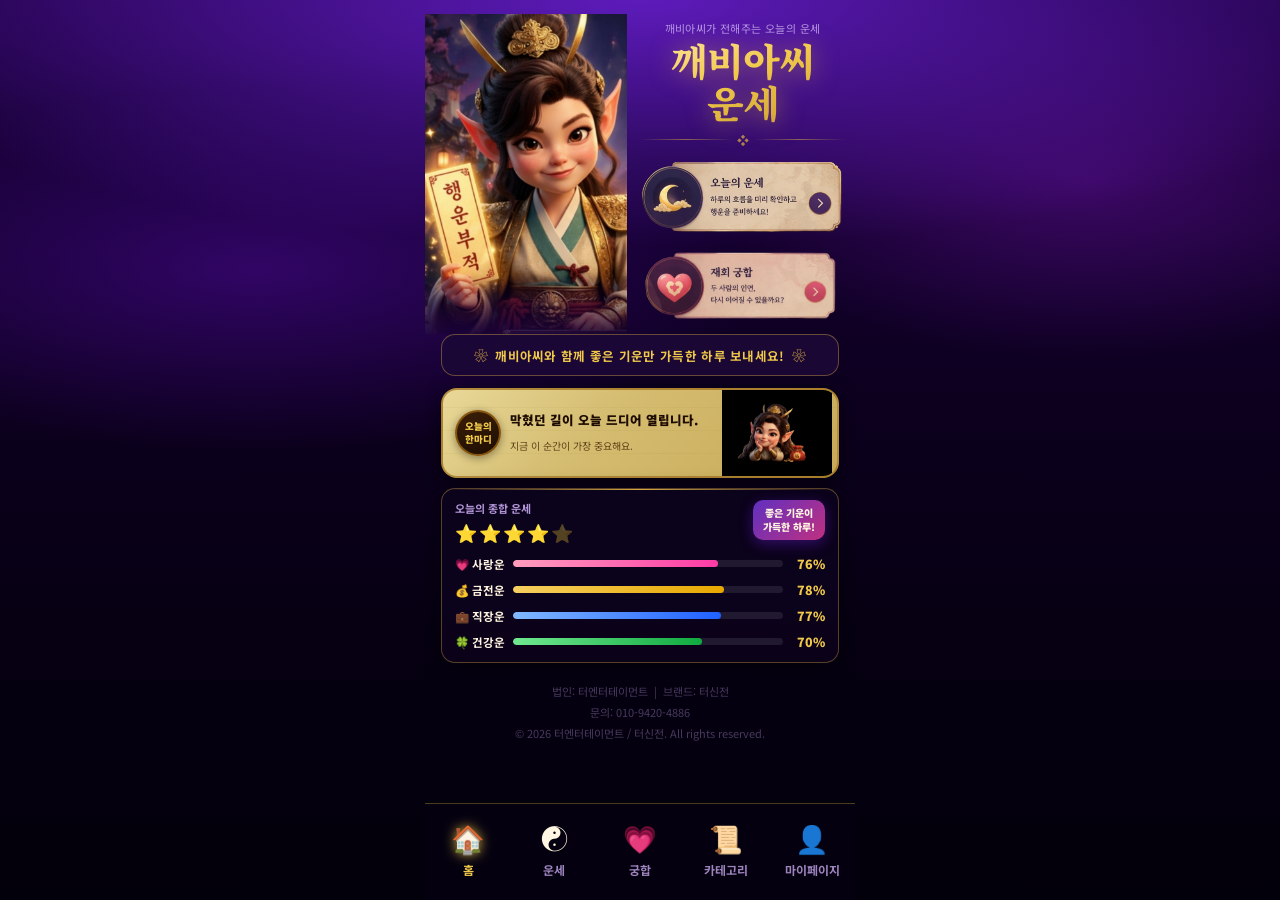
==== index.html @ cf0fb37c "Update index.html" ====
<!doctype html>
<html lang="ko">
<head>
  <link rel="manifest" href="/manifest.json">
  <meta name="theme-color" content="#15002e">
  <meta name="mobile-web-app-capable" content="yes">
  <meta name="apple-mobile-web-app-capable" content="yes">
  <meta name="apple-mobile-web-app-title" content="깨비아씨">
  <meta name="apple-mobile-web-app-status-bar-style" content="black-translucent">
  <link rel="apple-touch-icon" href="/icon-192.png">
  <script>if('serviceWorker'in navigator){window.addEventListener('load',()=>navigator.serviceWorker.register('/sw.js'));}</script>
  <meta charset="UTF-8">
  <meta name="viewport" content="width=device-width,initial-scale=1.0">
  <title>깨비아씨 운세</title>
  <link href="https://fonts.googleapis.com/css2?family=Noto+Serif+KR:wght@700;900&family=Noto+Sans+KR:wght@400;500;700;900&display=swap" rel="stylesheet">
  <style>
    *{box-sizing:border-box;margin:0;padding:0;-webkit-tap-highlight-color:transparent}
    body{font-family:'Noto Sans KR',sans-serif;color:#fff5e0;min-height:100vh;overflow-x:hidden;background:radial-gradient(ellipse 120% 50% at 50% 0%,rgba(100,30,200,0.9) 0%,transparent 55%),radial-gradient(ellipse 80% 40% at 20% 30%,rgba(80,10,160,0.5) 0%,transparent 50%),radial-gradient(ellipse 60% 40% at 85% 20%,rgba(120,20,180,0.4) 0%,transparent 50%),linear-gradient(180deg,#1e0040 0%,#140030 20%,#0c001e 45%,#060012 70%,#02000a 100%);}
    .app{max-width:430px;margin:0 auto;min-height:100vh;padding-bottom:80px;position:relative;overflow:hidden}

    /* 상단바 */
    .topbar{display:flex;justify-content:space-between;align-items:center;padding:14px 18px 0;position:relative;z-index:20;}
    .topbar-center{position:absolute;left:50%;transform:translateX(-50%);color:rgba(212,168,64,0.75);font-size:20px}
    .tbtn{width:42px;height:42px;border-radius:50%;border:1.5px solid rgba(212,168,64,0.5);background:rgba(20,0,45,0.55);display:flex;align-items:center;justify-content:center;font-size:17px;cursor:pointer;position:relative;backdrop-filter:blur(10px);}
    .notif-dot{position:absolute;top:5px;right:5px;width:9px;height:9px;background:#e0308a;border-radius:50%;border:2px solid #15002e}

    /* 히어로 */
    .hero{position:relative;height:320px;overflow:hidden;margin-top:14px;}

    /* 캐릭터 - 페이드 없이 선명하게 */
    .hero-char{position:absolute;left:-35px;top:-20px;width:55%;z-index:3;}
    .hero-char img{width:100%;display:block;filter:drop-shadow(4px 0 20px rgba(80,20,160,0.3));max-height:420px;object-fit:cover;object-position:top;
      -webkit-mask-image:linear-gradient(to bottom,black 80%,transparent 100%);
      mask-image:linear-gradient(to bottom,black 80%,transparent 100%);
    }

    /* 타이틀 */
    .hero-title{position:absolute;top:6px;right:0;width:50%;z-index:5;padding:0 10px 0 0;text-align:center;}
    .h-small{font-size:11px;color:rgba(200,170,240,0.85);letter-spacing:.4px;margin-bottom:3px}
    .h-big{font-family:'Noto Serif KR',serif;font-size:38px;font-weight:900;background:linear-gradient(160deg,#ffe8a0 0%,#f0c84a 45%,#c89830 100%);-webkit-background-clip:text;-webkit-text-fill-color:transparent;background-clip:text;line-height:1.1;letter-spacing:-1px;filter:drop-shadow(0 2px 12px rgba(212,168,64,0.55));}
    .h-desc{display:none}
    .gold-sep{display:flex;align-items:center;justify-content:center;gap:5px;margin:8px 0;}
    .gold-sep::before,.gold-sep::after{content:'';flex:1;height:1px;background:linear-gradient(90deg,transparent,rgba(212,168,64,0.55),transparent)}
    .gold-sep span{color:rgba(212,168,64,0.75);font-size:12px}

    /* 퀵카드 이미지 */
    .quick-cards{position:absolute;top:140px;right:0;width:50%;z-index:5;padding:0 10px 0 0;display:flex;flex-direction:column;gap:8px;}
    .qcard{border-radius:14px;overflow:visible;cursor:pointer;transition:all .2s;background:none;}
    .qcard:hover{transform:translateX(-2px) scale(1.02)}
    .qcard:active{transform:scale(0.97)}
    .qcard img{width:100%;display:block;border-radius:14px;}

    /* 배너 */
    .banner{margin:0 16px;background:rgba(28,8,55,0.9);border:1.5px solid rgba(212,168,64,0.42);border-radius:14px;padding:10px 14px;text-align:center;font-size:12.5px;font-weight:700;color:#f0c84a;letter-spacing:.3px;backdrop-filter:blur(10px);position:relative;z-index:5;}
    .bf{color:#d4a840;margin:0 7px;font-size:14px}

    /* 아이콘 메뉴 */
    .icon-row{display:flex;gap:6px;padding:16px 14px 0;overflow-x:auto;scrollbar-width:none;position:relative;z-index:5;}
    .icon-row::-webkit-scrollbar{display:none}
    .iitem{flex:0 0 calc(20% - 5px);display:flex;flex-direction:column;align-items:center;gap:7px;cursor:pointer;}
    .ibox{width:60px;height:60px;border-radius:16px;background:linear-gradient(145deg,#1c0638,#130425);border:1.5px solid rgba(212,168,64,0.48);display:flex;align-items:center;justify-content:center;overflow:hidden;transition:all .22s;box-shadow:0 4px 14px rgba(0,0,0,0.5);}
    .ibox img{width:100%;height:100%;object-fit:contain}
    .ibox span{font-size:28px;line-height:1}
    .iitem:hover .ibox{border-color:#f0c84a;transform:translateY(-4px);box-shadow:0 12px 26px rgba(100,30,200,0.5);}
    .iitem:active .ibox{transform:scale(0.95)}
    .ilabel{font-size:11px;font-weight:700;color:rgba(195,165,235,0.9);white-space:nowrap;text-align:center}

    /* 오늘의 한마디 */
    .daily-wrap{margin:12px 16px 0;background:linear-gradient(135deg,#e8d898 0%,#d4bc70 40%,#c8aa58 100%);border:2px solid rgba(155,105,20,0.65);border-radius:16px;overflow:hidden;display:flex;align-items:stretch;position:relative;z-index:5;box-shadow:0 4px 18px rgba(0,0,0,0.5);height:90px;}
    .daily-wrap::before{content:'';position:absolute;inset:0;pointer-events:none;z-index:0;background:repeating-linear-gradient(0deg,transparent,transparent 22px,rgba(155,105,20,0.06) 22px,rgba(155,105,20,0.06) 23px);}
    .daily-left{flex:1;padding:10px 0 10px 12px;display:flex;align-items:center;gap:9px;position:relative;z-index:1;}
    .daily-badge{background:linear-gradient(160deg,#3a1e08,#1e0e02);border:2px solid rgba(155,100,15,0.8);border-radius:50%;width:46px;height:46px;text-align:center;font-size:9.5px;font-weight:900;flex-shrink:0;color:#f0c84a;box-shadow:0 2px 8px rgba(0,0,0,0.4);display:flex;align-items:center;justify-content:center;line-height:1.4;}
    .daily-content strong{display:block;font-size:12.5px;font-weight:900;color:#1e0c00;line-height:1.4;margin-bottom:2px}
    .daily-content span{font-size:10px;color:#4a2c08;opacity:.85}
    .daily-char{width:120px;flex-shrink:0;position:relative;z-index:1;display:flex;align-items:flex-end;justify-content:center;overflow:visible;}
    .daily-char img{width:150px;height:120px;object-fit:contain;object-position:bottom center;margin-bottom:-10px;mix-blend-mode:multiply;}

    /* 종합 운세 */
    .fortune-panel{margin:10px 16px 0;background:rgba(12,3,28,0.95);border:1.5px solid rgba(212,168,64,0.38);border-radius:14px;padding:11px 13px;position:relative;overflow:hidden;z-index:5;box-shadow:0 4px 20px rgba(0,0,0,0.5);}
    .fortune-panel::before{content:'';position:absolute;top:0;left:0;right:0;height:1px;background:linear-gradient(90deg,transparent,#d4a840,transparent)}
    .fp-top{display:flex;justify-content:space-between;align-items:flex-start;margin-bottom:9px}
    .fp-label{font-size:11px;color:rgba(195,165,235,0.9);font-weight:700;margin-bottom:3px}
    .fp-stars{font-size:18px;letter-spacing:2px}
    .fp-badge{background:linear-gradient(135deg,#6030c0,#c03080);border-radius:10px;padding:6px 10px;font-size:10px;font-weight:900;text-align:center;line-height:1.4;box-shadow:0 4px 14px rgba(100,30,200,0.45);}
    .bars{display:flex;flex-direction:column;gap:7px}
    .brow{display:flex;align-items:center;gap:8px}
    .blabel{font-size:11.5px;font-weight:700;width:50px;flex-shrink:0;white-space:nowrap}
    .btrack{flex:1;height:7px;background:rgba(255,255,255,0.09);border-radius:4px;overflow:hidden}
    .bfill{height:100%;border-radius:5px;transition:width 1.4s cubic-bezier(.22,1,.36,1)}
    .bfill.love{background:linear-gradient(90deg,#ff9dbd,#ff3ca6)}
    .bfill.money{background:linear-gradient(90deg,#f5d060,#e8a800)}
    .bfill.work{background:linear-gradient(90deg,#80b8ff,#2060ff)}
    .bfill.health{background:linear-gradient(90deg,#70e890,#10aa40)}
    .bpct{font-size:12.5px;font-weight:900;color:#f0c84a;width:34px;text-align:right;flex-shrink:0}

    /* 푸터 */
    .footer{margin:18px 16px 4px;text-align:center;color:rgba(180,150,220,0.38);font-size:11px;line-height:1.9}

    /* 하단 네비 */
    .bottom-nav{position:fixed;bottom:0;left:50%;transform:translateX(-50%);width:100%;max-width:430px;z-index:100;background:rgba(6,0,16,0.97);border-top:1.5px solid rgba(212,168,64,0.35);display:flex;justify-content:space-around;align-items:center;padding:12px 0 20px;backdrop-filter:blur(20px);}
    .nitem{display:flex;flex-direction:column;align-items:center;gap:4px;cursor:pointer;flex:1;padding:2px 0;transition:all .2s}
    .nicon{font-size:27px;display:block}
    .nlabel{font-size:12px;font-weight:700;color:rgba(195,165,235,0.8)}
    .nitem.active .nlabel{color:#f0c84a}
    .nitem.active .nicon{filter:drop-shadow(0 0 6px rgba(240,200,74,0.8))}
  </style>
</head>
<body>
<div class="app">

  <!-- 히어로 -->
  <div class="hero">
    <div class="hero-char">
      <img src="kkabbi-main.jpg" alt="깨비아씨">
    </div>
    <div class="hero-title">
      <div class="h-small">깨비아씨가 전해주는 오늘의 운세</div>
      <div class="h-big">깨비아씨<br>운세</div>
      <div class="h-desc">오늘의 운세가 궁금하신가요?<br>깨비아씨가 당신의 하루를<br>밝혀드릴게요!</div>
      <div class="gold-sep"><span>❖</span></div>
    </div>
    <div class="quick-cards">
      <div class="qcard" onclick="go('today.html')">
        <img src="card-today.png" alt="오늘의 운세">
      </div>
      <div class="qcard" onclick="go('reunion.html')">
        <img src="card-reunion.png" alt="재회 궁합">
      </div>
    </div>
  </div>

  <!-- 배너 -->
  <div class="banner">
    <span class="bf">❀</span>깨비아씨와 함께 좋은 기운만 가득한 하루 보내세요!<span class="bf">❀</span>
  </div>

  <!-- 오늘의 한마디 -->
  <div class="daily-wrap">
    <div class="daily-left">
      <div class="daily-badge">오늘의<br>한마디</div>
      <div class="daily-content">
        <strong id="daily-msg">지금의 작은 노력이<br>큰 행운으로 돌아올 거예요.</strong>
        <span id="daily-sub">포기하지 말고, 끝까지 가보세요!</span>
      </div>
    </div>
    <div class="daily-char">
      <img src="kkabbi-daily.png" alt="" style="mix-blend-mode:multiply;" onerror="this.style.display='none'">
    </div>
  </div>

  <!-- 종합 운세 -->
  <div class="fortune-panel">
    <div class="fp-top">
      <div>
        <div class="fp-label">오늘의 종합 운세</div>
        <div class="fp-stars">⭐⭐⭐⭐<span style="opacity:.3">⭐</span></div>
      </div>
      <div class="fp-badge">좋은 기운이<br>가득한 하루!</div>
    </div>
    <div class="bars">
      <div class="brow"><div class="blabel">💗 사랑운</div><div class="btrack"><div class="bfill love" id="b-love" style="width:0"></div></div><div class="bpct" id="p-love">-</div></div>
      <div class="brow"><div class="blabel">💰 금전운</div><div class="btrack"><div class="bfill money" id="b-money" style="width:0"></div></div><div class="bpct" id="p-money">-</div></div>
      <div class="brow"><div class="blabel">💼 직장운</div><div class="btrack"><div class="bfill work" id="b-work" style="width:0"></div></div><div class="bpct" id="p-work">-</div></div>
      <div class="brow"><div class="blabel">🍀 건강운</div><div class="btrack"><div class="bfill health" id="b-health" style="width:0"></div></div><div class="bpct" id="p-health">-</div></div>
    </div>
  </div>

  <!-- 푸터 -->
  <div class="footer">
    법인: 터엔터테이먼트 &nbsp;|&nbsp; 브랜드: 터신전<br>
    문의: 010-9420-4886<br>
    © 2026 터엔터테이먼트 / 터신전. All rights reserved.
  </div>

  <!-- 하단 네비 -->
  <div class="bottom-nav">
    <div class="nitem active"><span class="nicon">🏠</span><span class="nlabel">홈</span></div>
    <div class="nitem" onclick="go('today.html')"><span class="nicon">☯</span><span class="nlabel">운세</span></div>
    <div class="nitem" onclick="go('reunion.html')"><span class="nicon">💗</span><span class="nlabel">궁합</span></div>
    <div class="nitem" onclick="go('talisman.html')"><span class="nicon">📜</span><span class="nlabel">카테고리</span></div>
    <div class="nitem" onclick="go('my.html')"><span class="nicon">👤</span><span class="nlabel">마이페이지</span></div>
  </div>

</div>
<script>
function go(page){window.location.href=page}
const dailyMsg=["지금의 작은 노력이\n큰 행운으로 돌아올 거예요.","막혔던 길이 오늘 드디어 열립니다.","좋은 인연이 가까이 있어요.","포기하지 않은 당신, 오늘 빛납니다.","작은 친절이 큰 복을 부릅니다."];
const dailySub=["포기하지 말고, 끝까지 가보세요!","지금 이 순간이 가장 중요해요.","마음을 열면 기회가 보입니다.","오늘 하루도 응원할게요 ✨","당신의 진심은 반드시 닿아요."];
function seed(){const d=new Date();return d.getFullYear()*10000+(d.getMonth()+1)*100+d.getDate();}
window.addEventListener('load',()=>{
  const s=seed();
  document.getElementById('daily-msg').innerHTML=dailyMsg[s%dailyMsg.length].replace('\n','<br>');
  document.getElementById('daily-sub').textContent=dailySub[s%dailySub.length];
  setTimeout(()=>{
    const v={love:70+(s%25),money:60+((s*3)%30),work:75+((s*7)%20),health:65+((s*5)%25)};
    ['love','money','work','health'].forEach(k=>{
      document.getElementById('b-'+k).style.width=v[k]+'%';
      document.getElementById('p-'+k).textContent=v[k]+'%';
    });
  },400);
});
</script>
</body>
</html>
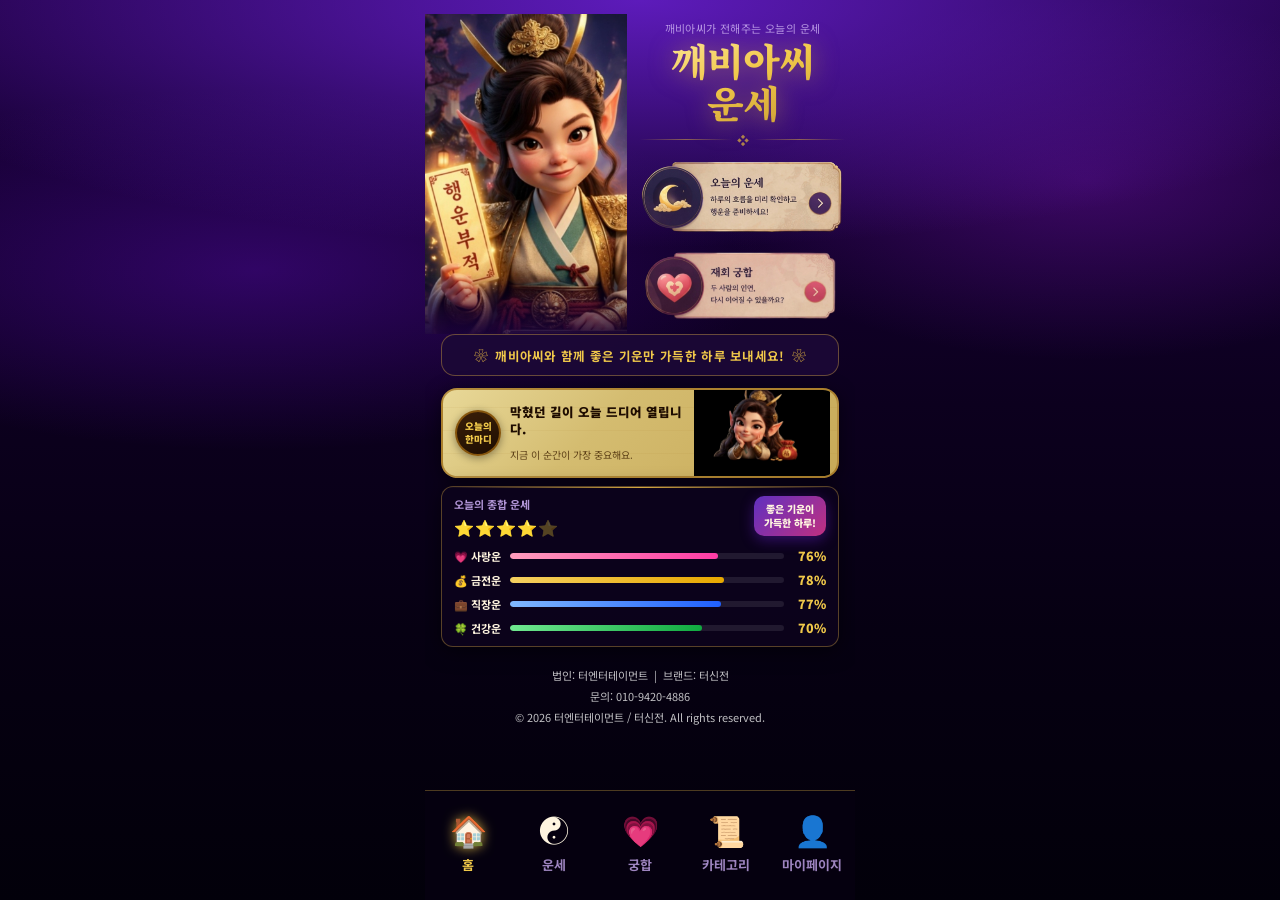
==== commit 42a97323: "Update index.html" ====
--- a/index.html
+++ b/index.html
@@ -72,20 +72,20 @@
     .daily-badge{background:linear-gradient(160deg,#3a1e08,#1e0e02);border:2px solid rgba(155,100,15,0.8);border-radius:50%;width:46px;height:46px;text-align:center;font-size:9.5px;font-weight:900;flex-shrink:0;color:#f0c84a;box-shadow:0 2px 8px rgba(0,0,0,0.4);display:flex;align-items:center;justify-content:center;line-height:1.4;}
     .daily-content strong{display:block;font-size:12.5px;font-weight:900;color:#1e0c00;line-height:1.4;margin-bottom:2px}
     .daily-content span{font-size:10px;color:#4a2c08;opacity:.85}
-    .daily-char{width:120px;flex-shrink:0;position:relative;z-index:1;display:flex;align-items:flex-end;justify-content:center;overflow:visible;}
-    .daily-char img{width:150px;height:120px;object-fit:contain;object-position:bottom center;margin-bottom:-10px;mix-blend-mode:multiply;}
+    .daily-char{width:150px;flex-shrink:0;position:relative;z-index:1;display:flex;align-items:flex-end;justify-content:center;overflow:visible;}
+    .daily-char img{width:190px;height:150px;object-fit:contain;object-position:bottom center;margin-bottom:-15px;mix-blend-mode:multiply;}
 
     /* 종합 운세 */
-    .fortune-panel{margin:10px 16px 0;background:rgba(12,3,28,0.95);border:1.5px solid rgba(212,168,64,0.38);border-radius:14px;padding:11px 13px;position:relative;overflow:hidden;z-index:5;box-shadow:0 4px 20px rgba(0,0,0,0.5);}
+    .fortune-panel{margin:8px 16px 0;background:rgba(12,3,28,0.95);border:1.5px solid rgba(212,168,64,0.38);border-radius:12px;padding:9px 12px;position:relative;overflow:hidden;z-index:5;box-shadow:0 4px 20px rgba(0,0,0,0.5);}
     .fortune-panel::before{content:'';position:absolute;top:0;left:0;right:0;height:1px;background:linear-gradient(90deg,transparent,#d4a840,transparent)}
-    .fp-top{display:flex;justify-content:space-between;align-items:flex-start;margin-bottom:9px}
+    .fp-top{display:flex;justify-content:space-between;align-items:flex-start;margin-bottom:7px}
     .fp-label{font-size:11px;color:rgba(195,165,235,0.9);font-weight:700;margin-bottom:3px}
-    .fp-stars{font-size:18px;letter-spacing:2px}
+    .fp-stars{font-size:16px;letter-spacing:1px}
     .fp-badge{background:linear-gradient(135deg,#6030c0,#c03080);border-radius:10px;padding:6px 10px;font-size:10px;font-weight:900;text-align:center;line-height:1.4;box-shadow:0 4px 14px rgba(100,30,200,0.45);}
-    .bars{display:flex;flex-direction:column;gap:7px}
+    .bars{display:flex;flex-direction:column;gap:5px}
     .brow{display:flex;align-items:center;gap:8px}
-    .blabel{font-size:11.5px;font-weight:700;width:50px;flex-shrink:0;white-space:nowrap}
-    .btrack{flex:1;height:7px;background:rgba(255,255,255,0.09);border-radius:4px;overflow:hidden}
+    .blabel{font-size:11px;font-weight:700;width:48px;flex-shrink:0;white-space:nowrap}
+    .btrack{flex:1;height:6px;background:rgba(255,255,255,0.09);border-radius:3px;overflow:hidden}
     .bfill{height:100%;border-radius:5px;transition:width 1.4s cubic-bezier(.22,1,.36,1)}
     .bfill.love{background:linear-gradient(90deg,#ff9dbd,#ff3ca6)}
     .bfill.money{background:linear-gradient(90deg,#f5d060,#e8a800)}
@@ -94,13 +94,13 @@
     .bpct{font-size:12.5px;font-weight:900;color:#f0c84a;width:34px;text-align:right;flex-shrink:0}
 
     /* 푸터 */
-    .footer{margin:18px 16px 4px;text-align:center;color:rgba(180,150,220,0.38);font-size:11px;line-height:1.9}
+    .footer{margin:18px 16px 4px;text-align:center;color:rgba(255,255,255,0.75);font-size:11px;line-height:1.9}
 
     /* 하단 네비 */
-    .bottom-nav{position:fixed;bottom:0;left:50%;transform:translateX(-50%);width:100%;max-width:430px;z-index:100;background:rgba(6,0,16,0.97);border-top:1.5px solid rgba(212,168,64,0.35);display:flex;justify-content:space-around;align-items:center;padding:12px 0 20px;backdrop-filter:blur(20px);}
+    .bottom-nav{position:fixed;bottom:0;left:50%;transform:translateX(-50%);width:100%;max-width:430px;z-index:100;background:rgba(6,0,16,0.97);border-top:1.5px solid rgba(212,168,64,0.35);display:flex;justify-content:space-around;align-items:center;padding:14px 0 24px;backdrop-filter:blur(20px);}
     .nitem{display:flex;flex-direction:column;align-items:center;gap:4px;cursor:pointer;flex:1;padding:2px 0;transition:all .2s}
-    .nicon{font-size:27px;display:block}
-    .nlabel{font-size:12px;font-weight:700;color:rgba(195,165,235,0.8)}
+    .nicon{font-size:30px;display:block}
+    .nlabel{font-size:13px;font-weight:700;color:rgba(195,165,235,0.8)}
     .nitem.active .nlabel{color:#f0c84a}
     .nitem.active .nicon{filter:drop-shadow(0 0 6px rgba(240,200,74,0.8))}
   </style>
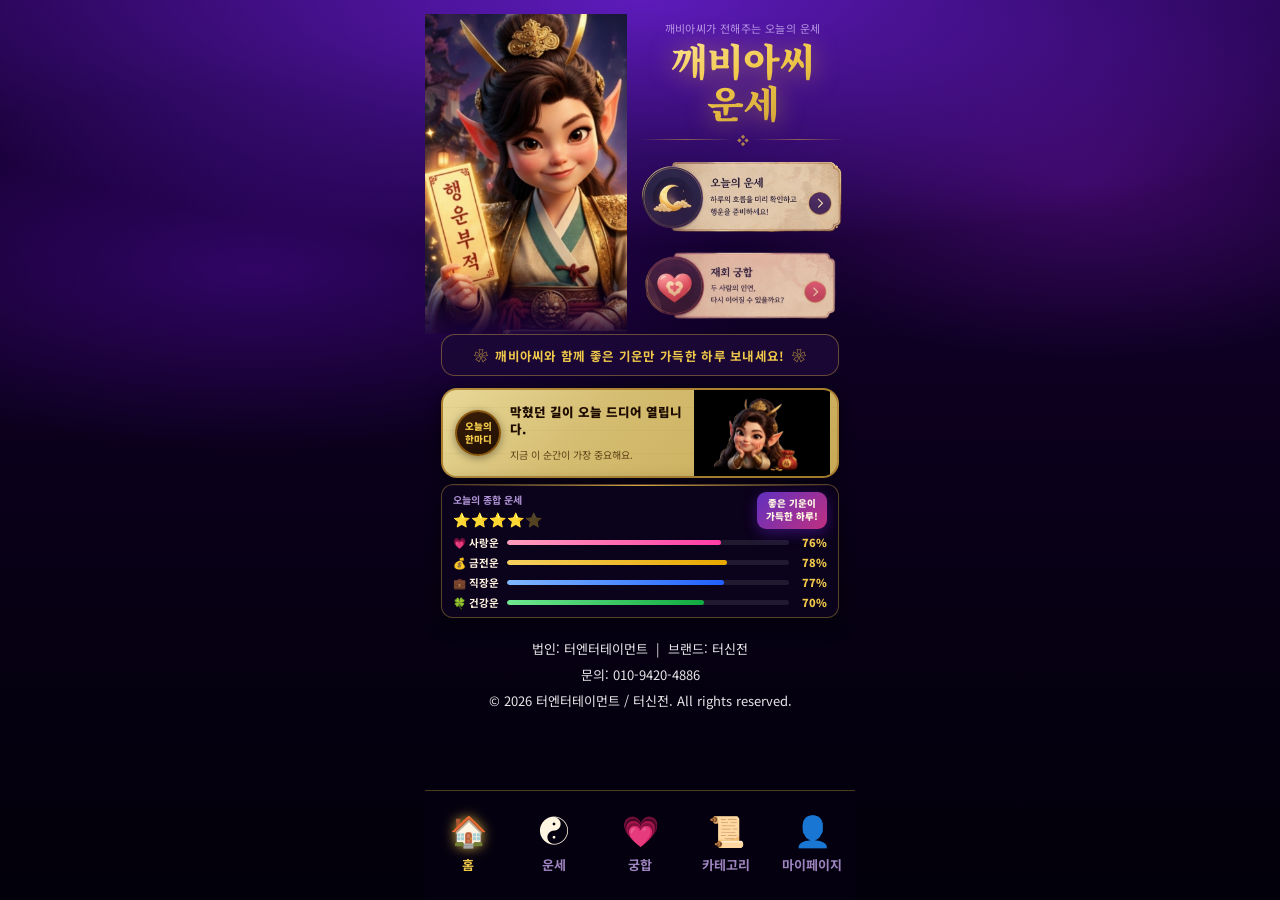
==== commit c041f773: "Update index.html" ====
--- a/index.html
+++ b/index.html
@@ -73,28 +73,28 @@
     .daily-content strong{display:block;font-size:12.5px;font-weight:900;color:#1e0c00;line-height:1.4;margin-bottom:2px}
     .daily-content span{font-size:10px;color:#4a2c08;opacity:.85}
     .daily-char{width:150px;flex-shrink:0;position:relative;z-index:1;display:flex;align-items:flex-end;justify-content:center;overflow:visible;}
-    .daily-char img{width:190px;height:150px;object-fit:contain;object-position:bottom center;margin-bottom:-15px;mix-blend-mode:multiply;}
+    .daily-char img{width:190px;height:150px;object-fit:contain;object-position:bottom center;margin-bottom:-25px;margin-top:10px;mix-blend-mode:multiply;}
 
     /* 종합 운세 */
-    .fortune-panel{margin:8px 16px 0;background:rgba(12,3,28,0.95);border:1.5px solid rgba(212,168,64,0.38);border-radius:12px;padding:9px 12px;position:relative;overflow:hidden;z-index:5;box-shadow:0 4px 20px rgba(0,0,0,0.5);}
+    .fortune-panel{margin:6px 16px 0;background:rgba(12,3,28,0.95);border:1.5px solid rgba(212,168,64,0.38);border-radius:12px;padding:7px 11px;position:relative;overflow:hidden;z-index:5;box-shadow:0 4px 20px rgba(0,0,0,0.5);}
     .fortune-panel::before{content:'';position:absolute;top:0;left:0;right:0;height:1px;background:linear-gradient(90deg,transparent,#d4a840,transparent)}
-    .fp-top{display:flex;justify-content:space-between;align-items:flex-start;margin-bottom:7px}
-    .fp-label{font-size:11px;color:rgba(195,165,235,0.9);font-weight:700;margin-bottom:3px}
-    .fp-stars{font-size:16px;letter-spacing:1px}
-    .fp-badge{background:linear-gradient(135deg,#6030c0,#c03080);border-radius:10px;padding:6px 10px;font-size:10px;font-weight:900;text-align:center;line-height:1.4;box-shadow:0 4px 14px rgba(100,30,200,0.45);}
-    .bars{display:flex;flex-direction:column;gap:5px}
+    .fp-top{display:flex;justify-content:space-between;align-items:flex-start;margin-bottom:5px}
+    .fp-label{font-size:10px;color:rgba(195,165,235,0.9);font-weight:700;margin-bottom:2px}
+    .fp-stars{font-size:14px;letter-spacing:1px}
+    .fp-badge{background:linear-gradient(135deg,#6030c0,#c03080);border-radius:9px;padding:5px 9px;font-size:9.5px;font-weight:900;text-align:center;line-height:1.4;box-shadow:0 4px 14px rgba(100,30,200,0.45);}
+    .bars{display:flex;flex-direction:column;gap:4px}
     .brow{display:flex;align-items:center;gap:8px}
-    .blabel{font-size:11px;font-weight:700;width:48px;flex-shrink:0;white-space:nowrap}
-    .btrack{flex:1;height:6px;background:rgba(255,255,255,0.09);border-radius:3px;overflow:hidden}
+    .blabel{font-size:10.5px;font-weight:700;width:46px;flex-shrink:0;white-space:nowrap}
+    .btrack{flex:1;height:5px;background:rgba(255,255,255,0.09);border-radius:3px;overflow:hidden}
     .bfill{height:100%;border-radius:5px;transition:width 1.4s cubic-bezier(.22,1,.36,1)}
     .bfill.love{background:linear-gradient(90deg,#ff9dbd,#ff3ca6)}
     .bfill.money{background:linear-gradient(90deg,#f5d060,#e8a800)}
     .bfill.work{background:linear-gradient(90deg,#80b8ff,#2060ff)}
     .bfill.health{background:linear-gradient(90deg,#70e890,#10aa40)}
-    .bpct{font-size:12.5px;font-weight:900;color:#f0c84a;width:34px;text-align:right;flex-shrink:0}
+    .bpct{font-size:11px;font-weight:900;color:#f0c84a;width:30px;text-align:right;flex-shrink:0}
 
     /* 푸터 */
-    .footer{margin:18px 16px 4px;text-align:center;color:rgba(255,255,255,0.75);font-size:11px;line-height:1.9}
+    .footer{margin:18px 16px 4px;text-align:center;color:rgba(255,255,255,0.9);font-size:13px;line-height:2.0}
 
     /* 하단 네비 */
     .bottom-nav{position:fixed;bottom:0;left:50%;transform:translateX(-50%);width:100%;max-width:430px;z-index:100;background:rgba(6,0,16,0.97);border-top:1.5px solid rgba(212,168,64,0.35);display:flex;justify-content:space-around;align-items:center;padding:14px 0 24px;backdrop-filter:blur(20px);}
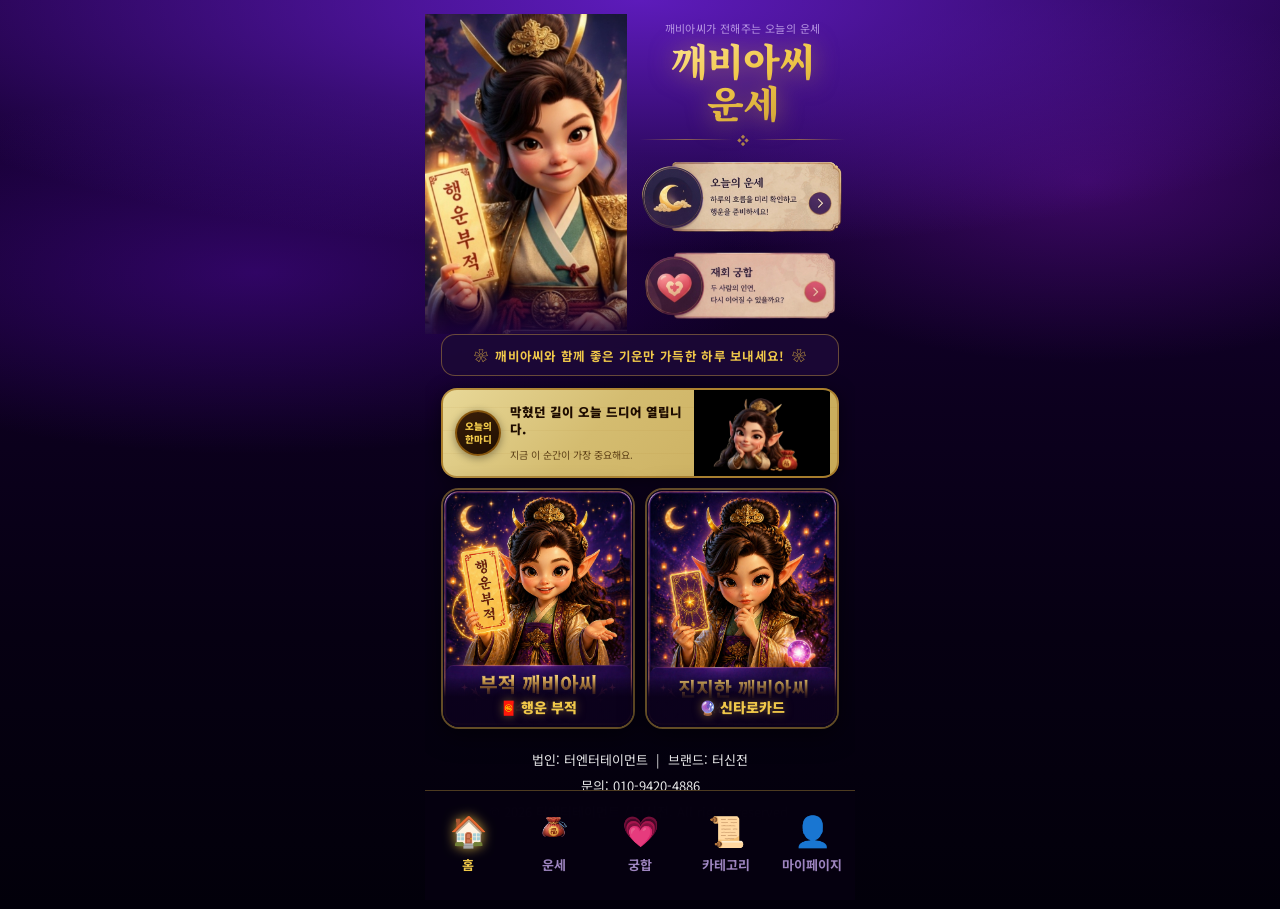
==== commit a31833de: "Update index.html" ====
--- a/index.html
+++ b/index.html
@@ -93,6 +93,29 @@
     .bfill.health{background:linear-gradient(90deg,#70e890,#10aa40)}
     .bpct{font-size:11px;font-weight:900;color:#f0c84a;width:30px;text-align:right;flex-shrink:0}
 
+    /* 메뉴 카드 */
+    .menu-cards{display:flex;gap:10px;padding:10px 16px 0;position:relative;z-index:5;}
+    .mcard{
+      flex:1;border-radius:18px;overflow:hidden;
+      border:2px solid rgba(212,168,64,0.45);
+      cursor:pointer;transition:all .2s;
+      position:relative;
+      box-shadow:0 6px 24px rgba(0,0,0,0.5);
+    }
+    .mcard:hover{transform:translateY(-3px);border-color:rgba(212,168,64,0.8);box-shadow:0 10px 30px rgba(100,30,200,0.5);}
+    .mcard:active{transform:scale(0.97)}
+    .mcard img{width:100%;display:block;}
+    .mcard-label{
+      position:absolute;bottom:0;left:0;right:0;
+      background:linear-gradient(0deg,rgba(10,0,25,0.92) 60%,transparent);
+      padding:20px 10px 10px;
+      text-align:center;
+    }
+    .mcard-label strong{
+      display:block;font-size:14px;font-weight:900;
+      color:#f0c84a;text-shadow:0 0 10px rgba(212,168,64,0.5);
+    }
+
     /* 푸터 */
     .footer{margin:18px 16px 4px;text-align:center;color:rgba(255,255,255,0.9);font-size:13px;line-height:2.0}
 
@@ -148,20 +171,19 @@
     </div>
   </div>
 
-  <!-- 종합 운세 -->
-  <div class="fortune-panel">
-    <div class="fp-top">
-      <div>
-        <div class="fp-label">오늘의 종합 운세</div>
-        <div class="fp-stars">⭐⭐⭐⭐<span style="opacity:.3">⭐</span></div>
-      </div>
-      <div class="fp-badge">좋은 기운이<br>가득한 하루!</div>
-    </div>
-    <div class="bars">
-      <div class="brow"><div class="blabel">💗 사랑운</div><div class="btrack"><div class="bfill love" id="b-love" style="width:0"></div></div><div class="bpct" id="p-love">-</div></div>
-      <div class="brow"><div class="blabel">💰 금전운</div><div class="btrack"><div class="bfill money" id="b-money" style="width:0"></div></div><div class="bpct" id="p-money">-</div></div>
-      <div class="brow"><div class="blabel">💼 직장운</div><div class="btrack"><div class="bfill work" id="b-work" style="width:0"></div></div><div class="bpct" id="p-work">-</div></div>
-      <div class="brow"><div class="blabel">🍀 건강운</div><div class="btrack"><div class="bfill health" id="b-health" style="width:0"></div></div><div class="bpct" id="p-health">-</div></div>
+  <!-- 메뉴 카드 -->
+  <div class="menu-cards">
+    <div class="mcard" onclick="go('talisman.html')">
+      <img src="kkabbi-talisman.png" alt="행운 부적">
+      <div class="mcard-label">
+        <strong>🧧 행운 부적</strong>
+      </div>
+    </div>
+    <div class="mcard" onclick="go('tarot.html')">
+      <img src="kkabbi-think.png" alt="신타로카드">
+      <div class="mcard-label">
+        <strong>🔮 신타로카드</strong>
+      </div>
     </div>
   </div>
 
@@ -175,7 +197,10 @@
   <!-- 하단 네비 -->
   <div class="bottom-nav">
     <div class="nitem active"><span class="nicon">🏠</span><span class="nlabel">홈</span></div>
-    <div class="nitem" onclick="go('today.html')"><span class="nicon">☯</span><span class="nlabel">운세</span></div>
+    <div class="nitem" onclick="go('today.html')">
+      <span class="nicon"><img src="nav-zodiac.png" style="width:30px;height:30px;object-fit:contain;" onerror="this.outerHTML='☯'"></span>
+      <span class="nlabel">운세</span>
+    </div>
     <div class="nitem" onclick="go('reunion.html')"><span class="nicon">💗</span><span class="nlabel">궁합</span></div>
     <div class="nitem" onclick="go('talisman.html')"><span class="nicon">📜</span><span class="nlabel">카테고리</span></div>
     <div class="nitem" onclick="go('my.html')"><span class="nicon">👤</span><span class="nlabel">마이페이지</span></div>
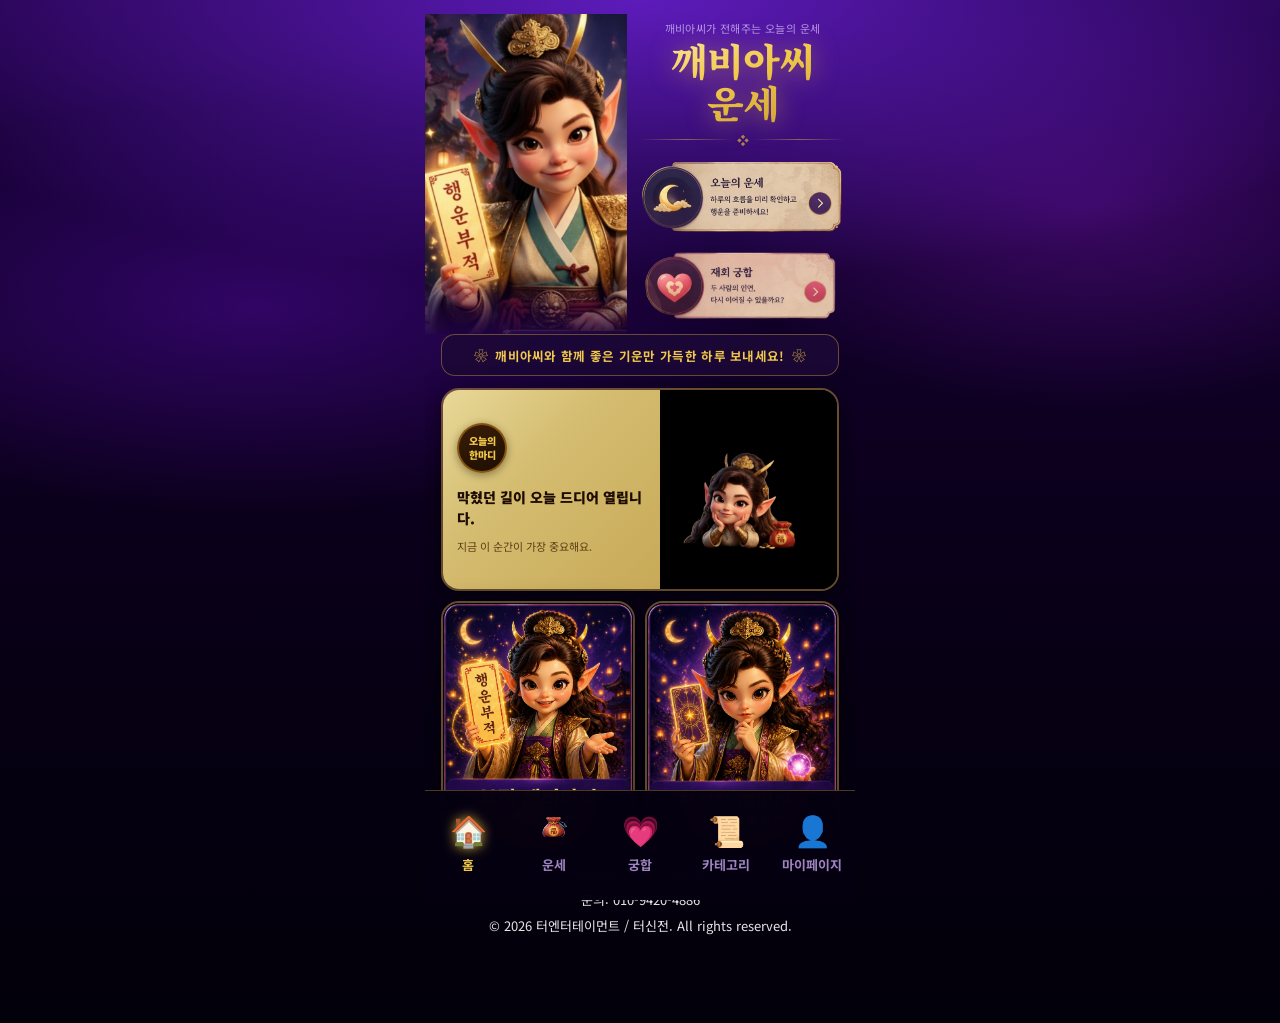
==== commit 707dd067: "Update index.html" ====
--- a/index.html
+++ b/index.html
@@ -66,14 +66,14 @@
     .ilabel{font-size:11px;font-weight:700;color:rgba(195,165,235,0.9);white-space:nowrap;text-align:center}
 
     /* 오늘의 한마디 */
-    .daily-wrap{margin:12px 16px 0;background:linear-gradient(135deg,#e8d898 0%,#d4bc70 40%,#c8aa58 100%);border:2px solid rgba(155,105,20,0.65);border-radius:16px;overflow:hidden;display:flex;align-items:stretch;position:relative;z-index:5;box-shadow:0 4px 18px rgba(0,0,0,0.5);height:90px;}
-    .daily-wrap::before{content:'';position:absolute;inset:0;pointer-events:none;z-index:0;background:repeating-linear-gradient(0deg,transparent,transparent 22px,rgba(155,105,20,0.06) 22px,rgba(155,105,20,0.06) 23px);}
-    .daily-left{flex:1;padding:10px 0 10px 12px;display:flex;align-items:center;gap:9px;position:relative;z-index:1;}
-    .daily-badge{background:linear-gradient(160deg,#3a1e08,#1e0e02);border:2px solid rgba(155,100,15,0.8);border-radius:50%;width:46px;height:46px;text-align:center;font-size:9.5px;font-weight:900;flex-shrink:0;color:#f0c84a;box-shadow:0 2px 8px rgba(0,0,0,0.4);display:flex;align-items:center;justify-content:center;line-height:1.4;}
-    .daily-content strong{display:block;font-size:12.5px;font-weight:900;color:#1e0c00;line-height:1.4;margin-bottom:2px}
-    .daily-content span{font-size:10px;color:#4a2c08;opacity:.85}
-    .daily-char{width:150px;flex-shrink:0;position:relative;z-index:1;display:flex;align-items:flex-end;justify-content:center;overflow:visible;}
-    .daily-char img{width:190px;height:150px;object-fit:contain;object-position:bottom center;margin-bottom:-25px;margin-top:10px;mix-blend-mode:multiply;}
+    .daily-wrap{margin:12px 16px 0;border:2px solid rgba(212,168,64,0.45);border-radius:18px;overflow:hidden;display:flex;align-items:stretch;position:relative;z-index:5;box-shadow:0 6px 24px rgba(0,0,0,0.5);}
+    .daily-wrap::before{content:'';display:none;}
+    .daily-left{flex:1;padding:16px 14px;display:flex;flex-direction:column;justify-content:center;gap:8px;position:relative;z-index:1;background:linear-gradient(135deg,#e8d898 0%,#d4bc70 40%,#c8aa58 100%);}
+    .daily-badge{background:linear-gradient(160deg,#3a1e08,#1e0e02);border:2px solid rgba(155,100,15,0.8);border-radius:50%;width:50px;height:50px;text-align:center;font-size:10px;font-weight:900;flex-shrink:0;color:#f0c84a;box-shadow:0 2px 8px rgba(0,0,0,0.4);display:flex;align-items:center;justify-content:center;line-height:1.4;margin-bottom:6px;}
+    .daily-content strong{display:block;font-size:14px;font-weight:900;color:#1e0c00;line-height:1.45;margin-bottom:4px}
+    .daily-content span{font-size:11px;color:#4a2c08;opacity:.85}
+    .daily-char{width:45%;flex-shrink:0;position:relative;z-index:1;overflow:hidden;}
+    .daily-char img{width:100%;height:100%;object-fit:cover;object-position:top center;}
 
     /* 종합 운세 */
     .fortune-panel{margin:6px 16px 0;background:rgba(12,3,28,0.95);border:1.5px solid rgba(212,168,64,0.38);border-radius:12px;padding:7px 11px;position:relative;overflow:hidden;z-index:5;box-shadow:0 4px 20px rgba(0,0,0,0.5);}
@@ -167,7 +167,7 @@
       </div>
     </div>
     <div class="daily-char">
-      <img src="kkabbi-daily.png" alt="" style="mix-blend-mode:multiply;" onerror="this.style.display='none'">
+      <img src="kkabbi-daily.png" alt="" onerror="this.style.display='none'">
     </div>
   </div>
 
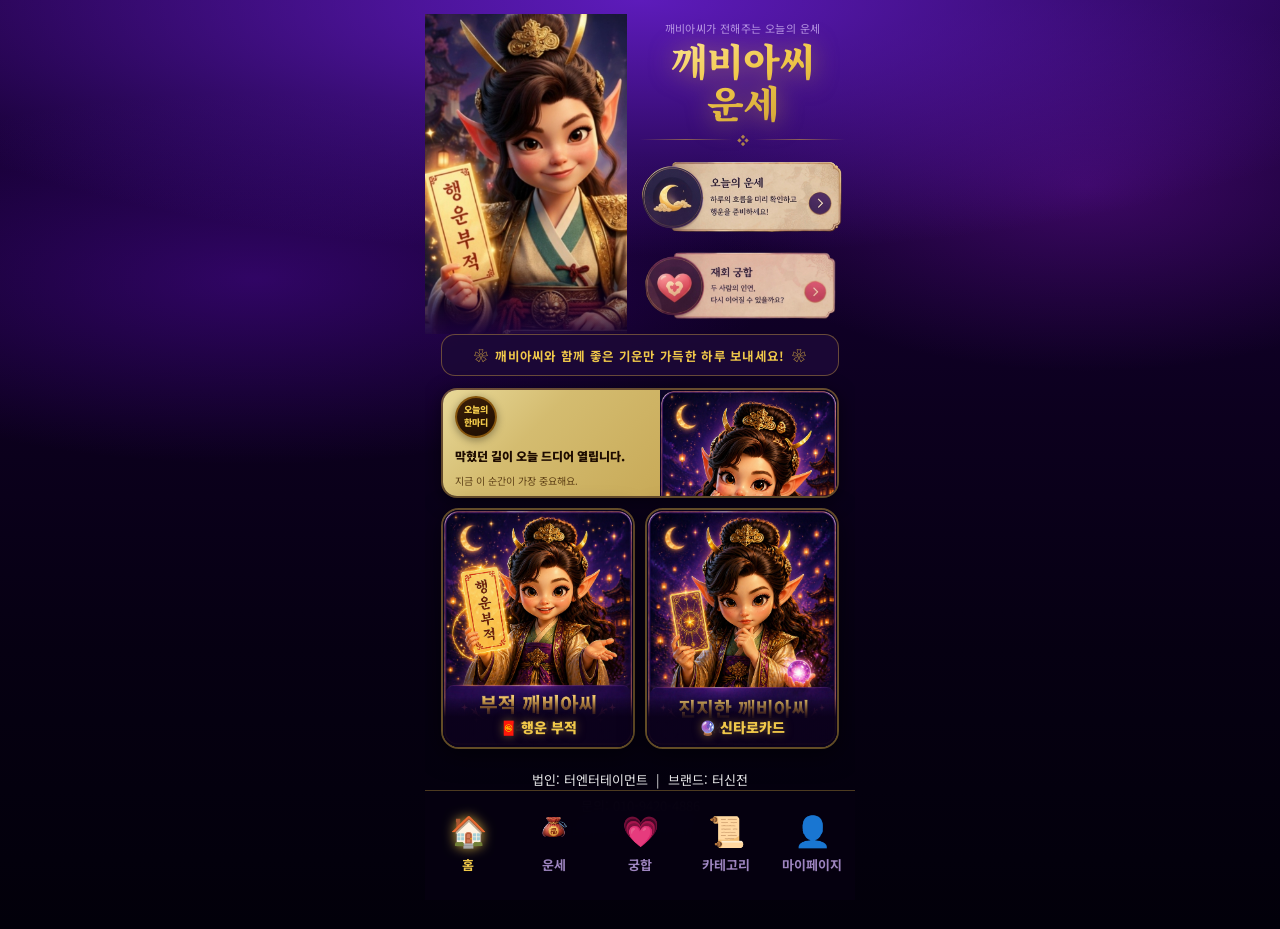
==== commit 10c52ae1: "Update index.html" ====
--- a/index.html
+++ b/index.html
@@ -66,12 +66,12 @@
     .ilabel{font-size:11px;font-weight:700;color:rgba(195,165,235,0.9);white-space:nowrap;text-align:center}
 
     /* 오늘의 한마디 */
-    .daily-wrap{margin:12px 16px 0;border:2px solid rgba(212,168,64,0.45);border-radius:18px;overflow:hidden;display:flex;align-items:stretch;position:relative;z-index:5;box-shadow:0 6px 24px rgba(0,0,0,0.5);}
+    .daily-wrap{margin:12px 16px 0;border:2px solid rgba(212,168,64,0.45);border-radius:16px;overflow:hidden;display:flex;align-items:stretch;position:relative;z-index:5;box-shadow:0 4px 18px rgba(0,0,0,0.5);height:110px;}
     .daily-wrap::before{content:'';display:none;}
-    .daily-left{flex:1;padding:16px 14px;display:flex;flex-direction:column;justify-content:center;gap:8px;position:relative;z-index:1;background:linear-gradient(135deg,#e8d898 0%,#d4bc70 40%,#c8aa58 100%);}
-    .daily-badge{background:linear-gradient(160deg,#3a1e08,#1e0e02);border:2px solid rgba(155,100,15,0.8);border-radius:50%;width:50px;height:50px;text-align:center;font-size:10px;font-weight:900;flex-shrink:0;color:#f0c84a;box-shadow:0 2px 8px rgba(0,0,0,0.4);display:flex;align-items:center;justify-content:center;line-height:1.4;margin-bottom:6px;}
-    .daily-content strong{display:block;font-size:14px;font-weight:900;color:#1e0c00;line-height:1.45;margin-bottom:4px}
-    .daily-content span{font-size:11px;color:#4a2c08;opacity:.85}
+    .daily-left{flex:1;padding:12px 12px;display:flex;flex-direction:column;justify-content:center;gap:6px;position:relative;z-index:1;background:linear-gradient(135deg,#e8d898 0%,#d4bc70 40%,#c8aa58 100%);}
+    .daily-badge{background:linear-gradient(160deg,#3a1e08,#1e0e02);border:2px solid rgba(155,100,15,0.8);border-radius:50%;width:42px;height:42px;text-align:center;font-size:9px;font-weight:900;flex-shrink:0;color:#f0c84a;box-shadow:0 2px 8px rgba(0,0,0,0.4);display:flex;align-items:center;justify-content:center;line-height:1.4;margin-bottom:4px;}
+    .daily-content strong{display:block;font-size:12px;font-weight:900;color:#1e0c00;line-height:1.4;margin-bottom:2px}
+    .daily-content span{font-size:10px;color:#4a2c08;opacity:.85}
     .daily-char{width:45%;flex-shrink:0;position:relative;z-index:1;overflow:hidden;}
     .daily-char img{width:100%;height:100%;object-fit:cover;object-position:top center;}
 
@@ -167,7 +167,7 @@
       </div>
     </div>
     <div class="daily-char">
-      <img src="kkabbi-daily.png" alt="" onerror="this.style.display='none'">
+      <img src="kkabbi-cute.png" alt="" onerror="this.style.display='none'">
     </div>
   </div>
 
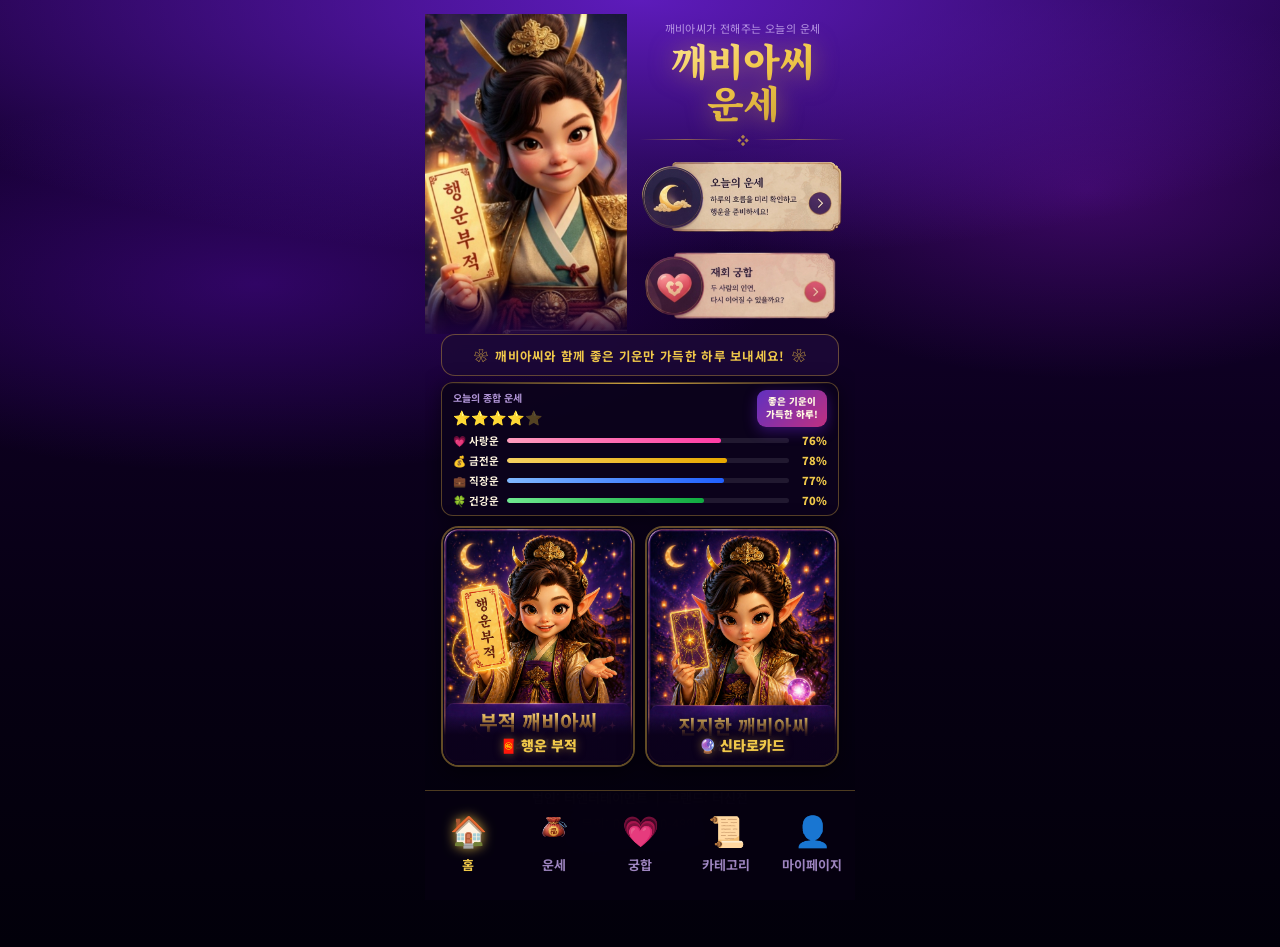
==== commit 0eb7e74e: "Update index.html" ====
--- a/index.html
+++ b/index.html
@@ -65,16 +65,6 @@
     .iitem:active .ibox{transform:scale(0.95)}
     .ilabel{font-size:11px;font-weight:700;color:rgba(195,165,235,0.9);white-space:nowrap;text-align:center}
 
-    /* 오늘의 한마디 */
-    .daily-wrap{margin:12px 16px 0;border:2px solid rgba(212,168,64,0.45);border-radius:16px;overflow:hidden;display:flex;align-items:stretch;position:relative;z-index:5;box-shadow:0 4px 18px rgba(0,0,0,0.5);height:110px;}
-    .daily-wrap::before{content:'';display:none;}
-    .daily-left{flex:1;padding:12px 12px;display:flex;flex-direction:column;justify-content:center;gap:6px;position:relative;z-index:1;background:linear-gradient(135deg,#e8d898 0%,#d4bc70 40%,#c8aa58 100%);}
-    .daily-badge{background:linear-gradient(160deg,#3a1e08,#1e0e02);border:2px solid rgba(155,100,15,0.8);border-radius:50%;width:42px;height:42px;text-align:center;font-size:9px;font-weight:900;flex-shrink:0;color:#f0c84a;box-shadow:0 2px 8px rgba(0,0,0,0.4);display:flex;align-items:center;justify-content:center;line-height:1.4;margin-bottom:4px;}
-    .daily-content strong{display:block;font-size:12px;font-weight:900;color:#1e0c00;line-height:1.4;margin-bottom:2px}
-    .daily-content span{font-size:10px;color:#4a2c08;opacity:.85}
-    .daily-char{width:45%;flex-shrink:0;position:relative;z-index:1;overflow:hidden;}
-    .daily-char img{width:100%;height:100%;object-fit:cover;object-position:top center;}
-
     /* 종합 운세 */
     .fortune-panel{margin:6px 16px 0;background:rgba(12,3,28,0.95);border:1.5px solid rgba(212,168,64,0.38);border-radius:12px;padding:7px 11px;position:relative;overflow:hidden;z-index:5;box-shadow:0 4px 20px rgba(0,0,0,0.5);}
     .fortune-panel::before{content:'';position:absolute;top:0;left:0;right:0;height:1px;background:linear-gradient(90deg,transparent,#d4a840,transparent)}
@@ -157,17 +147,20 @@
     <span class="bf">❀</span>깨비아씨와 함께 좋은 기운만 가득한 하루 보내세요!<span class="bf">❀</span>
   </div>
 
-  <!-- 오늘의 한마디 -->
-  <div class="daily-wrap">
-    <div class="daily-left">
-      <div class="daily-badge">오늘의<br>한마디</div>
-      <div class="daily-content">
-        <strong id="daily-msg">지금의 작은 노력이<br>큰 행운으로 돌아올 거예요.</strong>
-        <span id="daily-sub">포기하지 말고, 끝까지 가보세요!</span>
-      </div>
-    </div>
-    <div class="daily-char">
-      <img src="kkabbi-cute.png" alt="" onerror="this.style.display='none'">
+  <!-- 종합 운세 -->
+  <div class="fortune-panel">
+    <div class="fp-top">
+      <div>
+        <div class="fp-label">오늘의 종합 운세</div>
+        <div class="fp-stars">⭐⭐⭐⭐<span style="opacity:.3">⭐</span></div>
+      </div>
+      <div class="fp-badge">좋은 기운이<br>가득한 하루!</div>
+    </div>
+    <div class="bars">
+      <div class="brow"><div class="blabel">💗 사랑운</div><div class="btrack"><div class="bfill love" id="b-love" style="width:0"></div></div><div class="bpct" id="p-love">-</div></div>
+      <div class="brow"><div class="blabel">💰 금전운</div><div class="btrack"><div class="bfill money" id="b-money" style="width:0"></div></div><div class="bpct" id="p-money">-</div></div>
+      <div class="brow"><div class="blabel">💼 직장운</div><div class="btrack"><div class="bfill work" id="b-work" style="width:0"></div></div><div class="bpct" id="p-work">-</div></div>
+      <div class="brow"><div class="blabel">🍀 건강운</div><div class="btrack"><div class="bfill health" id="b-health" style="width:0"></div></div><div class="bpct" id="p-health">-</div></div>
     </div>
   </div>
 
@@ -209,13 +202,11 @@
 </div>
 <script>
 function go(page){window.location.href=page}
-const dailyMsg=["지금의 작은 노력이\n큰 행운으로 돌아올 거예요.","막혔던 길이 오늘 드디어 열립니다.","좋은 인연이 가까이 있어요.","포기하지 않은 당신, 오늘 빛납니다.","작은 친절이 큰 복을 부릅니다."];
-const dailySub=["포기하지 말고, 끝까지 가보세요!","지금 이 순간이 가장 중요해요.","마음을 열면 기회가 보입니다.","오늘 하루도 응원할게요 ✨","당신의 진심은 반드시 닿아요."];
+
+
 function seed(){const d=new Date();return d.getFullYear()*10000+(d.getMonth()+1)*100+d.getDate();}
 window.addEventListener('load',()=>{
   const s=seed();
-  document.getElementById('daily-msg').innerHTML=dailyMsg[s%dailyMsg.length].replace('\n','<br>');
-  document.getElementById('daily-sub').textContent=dailySub[s%dailySub.length];
   setTimeout(()=>{
     const v={love:70+(s%25),money:60+((s*3)%30),work:75+((s*7)%20),health:65+((s*5)%25)};
     ['love','money','work','health'].forEach(k=>{
